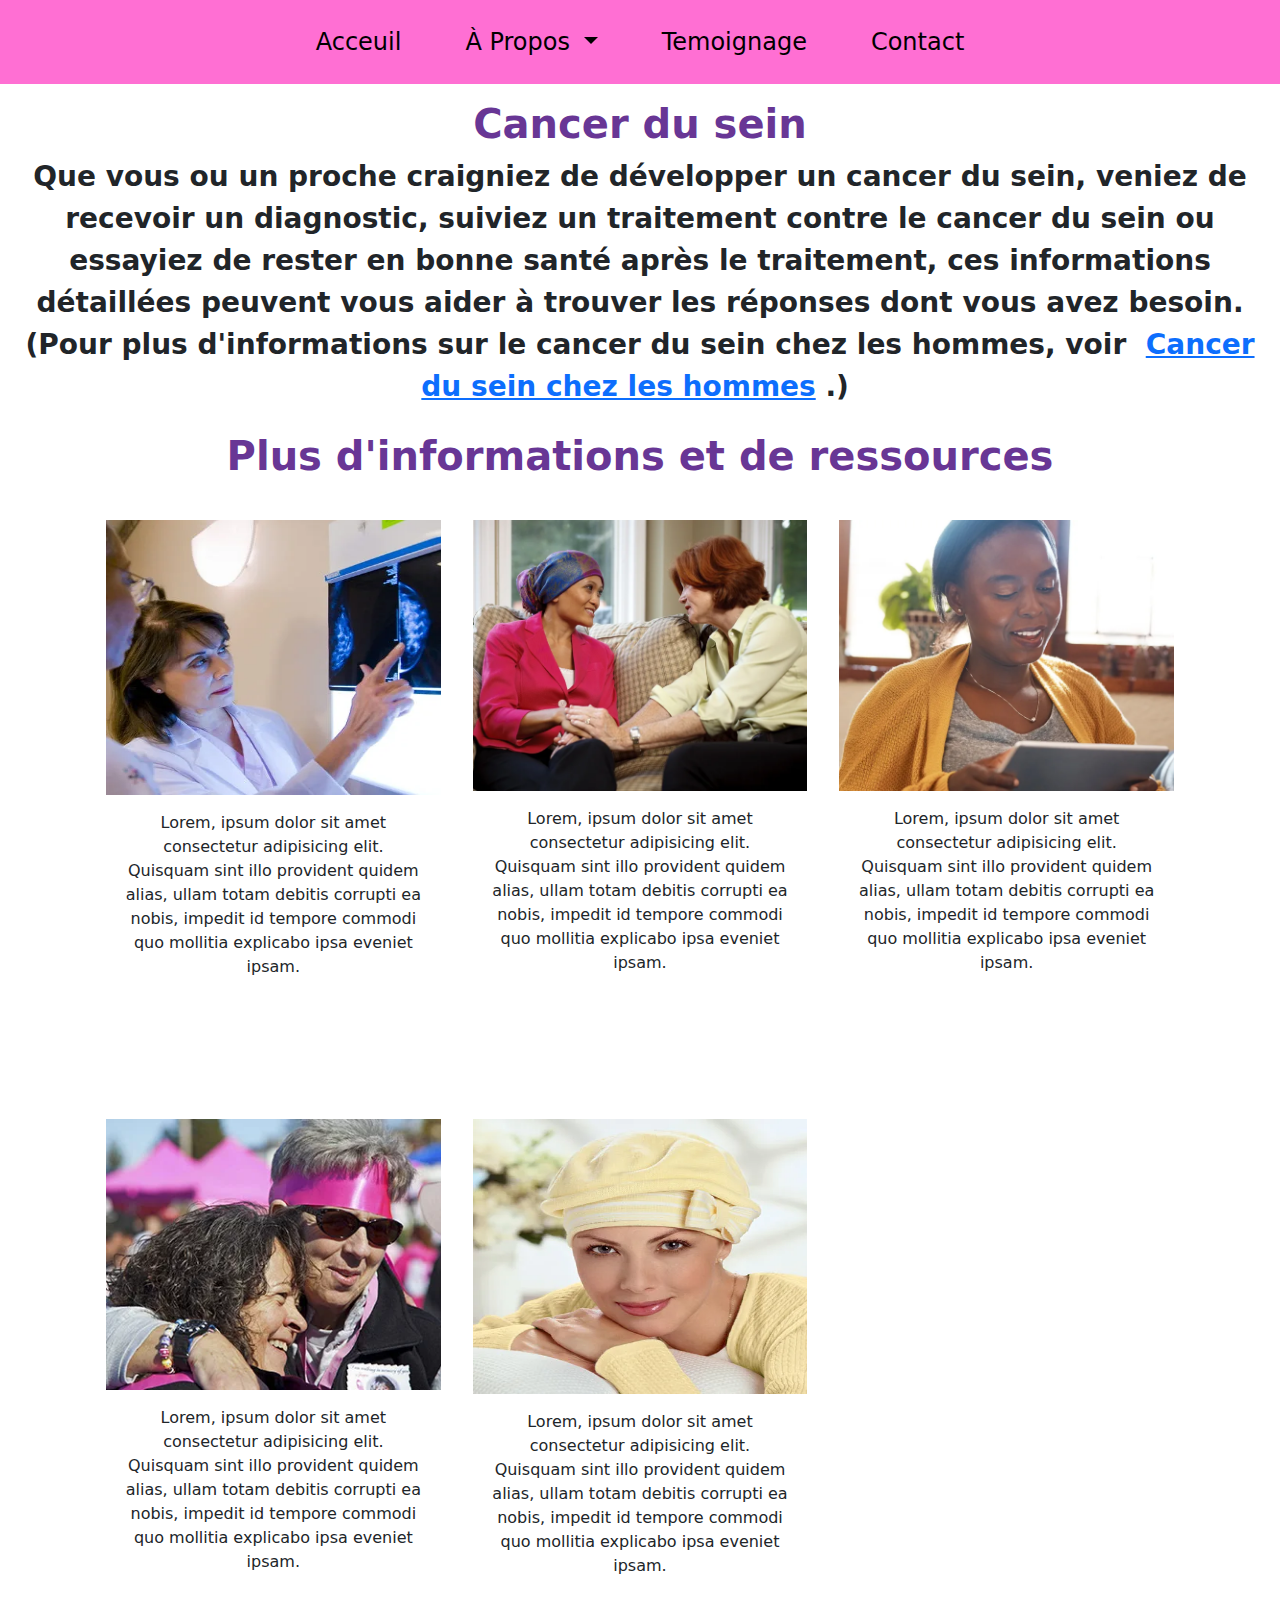
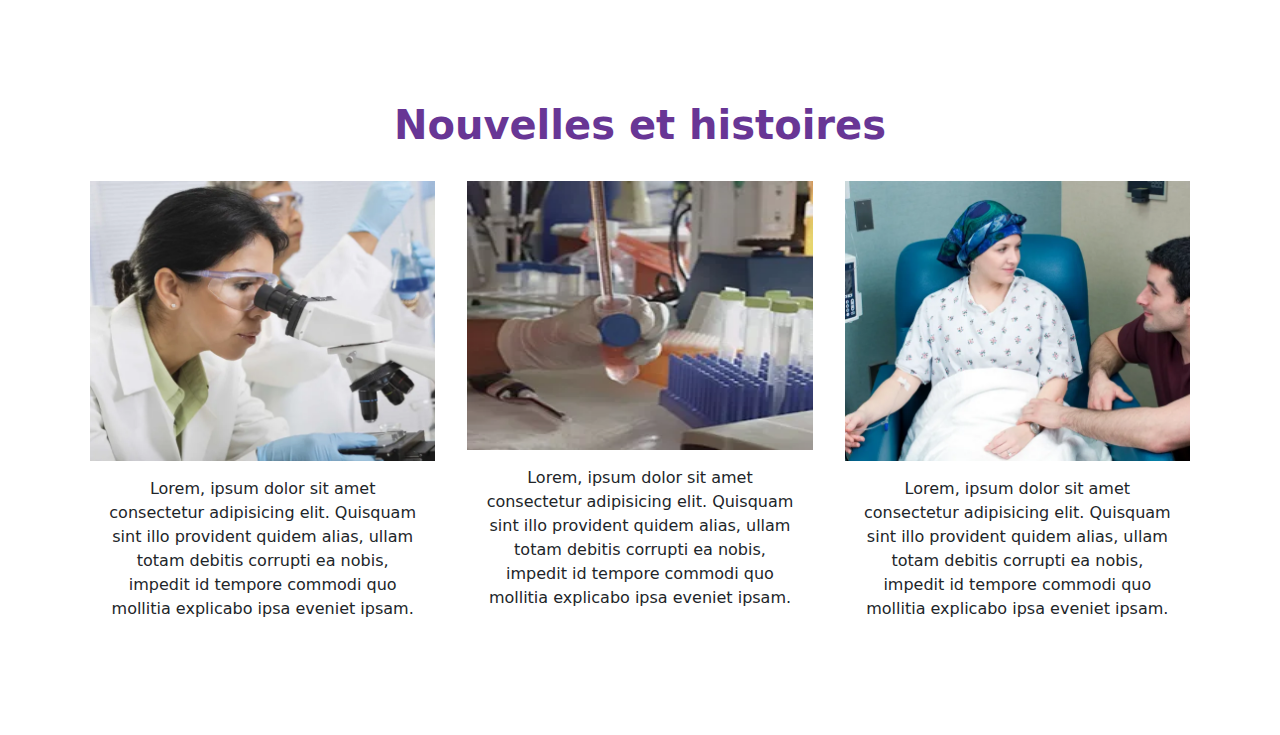
==== cancersein.html @ 20c389be "modifier" ====
<!DOCTYPE html>
<html lang="en">
<head>
    <meta charset="UTF-8">
    <meta http-equiv="X-UA-Compatible" content="IE=edge">
    <meta name="viewport" content="width=device-width, initial-scale=1.0">
    <link
    href="https://cdn.jsdelivr.net/npm/bootstrap@5.3.3/dist/css/bootstrap.min.css"
    rel="stylesheet"
    integrity="sha384-QWTKZyjpPEjISv5WaRU9OFeRpok6YctnYmDr5pNlyT2bRjXh0JMhjY6hW+ALEwIH"
    crossorigin="anonymous">    <link rel="stylesheet" href="style.css">
    <title>Cancer du sein</title>
</head>
<body>
    <nav class="navbar navbar-expand-lg p-3">
        <div class="container-fluid">
            <button class="navbar-toggler" type="button" data-bs-toggle="collapse" data-bs-target="#navbarSupportedContent" aria-controls="navbarSupportedContent" aria-expanded="false" aria-label="Toggle navigation">
                <span class="navbar-toggler-icon"></span>
            </button>
            <div class="collapse navbar-collapse justify-content-around" id="navbarSupportedContent">
                <ul class="navbar-nav gap-5">
                    <li class="nav-item">
                        <a class="nav-link active fs-4 " aria-current="page" href="index.html">Acceuil</a>
                    </li>
                    <li class="nav-item dropdown">
                        <a class="nav-link active dropdown-toggle fs-4 " href="#" role="button" data-bs-toggle="dropdown" aria-expanded="false">
                            À Propos
                        </a>
                        <ul class="dropdown-menu">
                            <li><a class="dropdown-item hover" href="cancersein.html">.Cancer du Sein</a></li>
                            <li><a class="dropdown-item hover" href="#">.Cancer du col de l'utérus</a></li>
                        </ul>
                    </li>
                    <li class="nav-item">
                      <a class="nav-link active fs-4 " aria-current="page" href="#">Temoignage</a>
                  </li>
                    <li class="nav-item">
                        <a class="nav-link active fs-4 " aria-current="page" href="#">Contact</a>
                    </li>
                </ul>
            </div>
        </div>
    </nav>
    <div class="text-center m-3">
        <h1 class="fw-bold text-green">Cancer du sein</h1>
        <p class="fs-3 fw-bold">Que vous ou un proche craigniez de développer un cancer du sein, veniez de recevoir un diagnostic, suiviez un traitement contre le cancer du sein ou essayiez de rester en bonne santé après le traitement, ces informations détaillées peuvent vous aider à trouver les réponses dont vous avez besoin.
            (Pour plus d'informations sur le cancer du sein chez les hommes, voir 
            <a href="#" target="_blank" rel="noopener noreferrer">Cancer du sein chez les hommes</a> .) 
        </p>
    </div>
    <!-- ****** Plus d'informations et de ressources ****** -->
    <div class="container mt-4">
        <h1 class="text-center fw-bold text-green">Plus d'informations et de ressources</h1>
        <div class="row row-cols-1 row-cols-lg-3 g-2 g-lg-3 p-3">
            <div class="col p-3">
                <img src="cancerimg/doctor.webp" class="w-100 h-50" alt="">
                <p class="text-center p-3">  Lorem, ipsum dolor sit amet consectetur adipisicing elit. Quisquam sint illo provident quidem alias, ullam totam debitis corrupti ea nobis, impedit id tempore commodi quo mollitia explicabo ipsa eveniet ipsam.</p>
            </div>
            <div class="col p-3">
                <img src="cancerimg/lady-comforts-woman-couch.webp" class="w-100" alt="">
                <p class="text-center p-3">  Lorem, ipsum dolor sit amet consectetur adipisicing elit. Quisquam sint illo provident quidem alias, ullam totam debitis corrupti ea nobis, impedit id tempore commodi quo mollitia explicabo ipsa eveniet ipsam.</p>
            </div>
            <div class="col p-3">
                <img src="cancerimg/woman-looking-at-tablet-restricted.webp" class="w-100" alt="">
                <p class="text-center p-3">  Lorem, ipsum dolor sit amet consectetur adipisicing elit. Quisquam sint illo provident quidem alias, ullam totam debitis corrupti ea nobis, impedit id tempore commodi quo mollitia explicabo ipsa eveniet ipsam.</p>
            </div>
            <div class="col p-3">
                <img src="cancerimg/woman-with-pink-bandanna-hugging-another-at-strides-event.webp" class="w-100" alt="">
                <p class="text-center p-3">  Lorem, ipsum dolor sit amet consectetur adipisicing elit. Quisquam sint illo provident quidem alias, ullam totam debitis corrupti ea nobis, impedit id tempore commodi quo mollitia explicabo ipsa eveniet ipsam.</p>
            </div>
            <div class="col p-3">
                <img src="cancerimg/woman-hair-loss-headwear-tlc-direct-catalog.webp" class="w-100 h-50" alt="">
                <p class="text-center p-3">  Lorem, ipsum dolor sit amet consectetur adipisicing elit. Quisquam sint illo provident quidem alias, ullam totam debitis corrupti ea nobis, impedit id tempore commodi quo mollitia explicabo ipsa eveniet ipsam.</p>
            </div>
        </div>
    </div>
    <!-- ******** Nouvelles et histoires ******** -->
    <div class="container">
        <h1 class="fw-bold text-green text-center pb-2">Nouvelles et histoires</h1>
        <div class="row row-cols-1 row-cols-lg-3 g-2 g-lg-3">
            <div class="col p-3">
                <img src="cancerimg/woman-microscope-lab.webp" class="w-100" alt="">
                <p class="text-center p-3">  Lorem, ipsum dolor sit amet consectetur adipisicing elit. Quisquam sint illo provident quidem alias, ullam totam debitis corrupti ea nobis, impedit id tempore commodi quo mollitia explicabo ipsa eveniet ipsam.</p>
            </div>
            <div class="col p-3">
                <img src="cancerimg/scientist-placing-liquid-in-empty-vials-in-laboratory.webp" class="w-100 h-50" alt="">
                <p class="text-center p-3">  Lorem, ipsum dolor sit amet consectetur adipisicing elit. Quisquam sint illo provident quidem alias, ullam totam debitis corrupti ea nobis, impedit id tempore commodi quo mollitia explicabo ipsa eveniet ipsam.</p>
            </div>
            <div class="col p-3">
                <img src="cancerimg/cancer-patient-treatment-chair-restricted.webp" class="w-100" alt="">
                <p class="text-center p-3">  Lorem, ipsum dolor sit amet consectetur adipisicing elit. Quisquam sint illo provident quidem alias, ullam totam debitis corrupti ea nobis, impedit id tempore commodi quo mollitia explicabo ipsa eveniet ipsam.</p>
            </div>
        </div>
    </div>

    <script
    src="https://cdn.jsdelivr.net/npm/bootstrap@5.3.3/dist/js/bootstrap.bundle.min.js"
    integrity="sha384-YvpcrYf0tY3lHB60NNkmXc5s9fDVZLESaAA55NDzOxhy9GkcIdslK1eN7N6jIeHz"
    crossorigin="anonymous"></script>
</body>
</html>
---- style.css ----
/* .container {
    max-width: 800px;
    margin: 0 auto;
    background-color: #683695;
    border-radius: 10px;
    
  } */
  
  h1 {
    color: #333;
  }
  
  .form-control {
    background-color: #fff;
    border: 1px solid #ced4da;
  }
  
  .form-label {
    color: #333;
  }
  .text-green{
    color: #683695;
}

nav {
  background-color: #ff6fd3;
}
.hover:hover{
 background-color: transparent !important;
 color: black;
 font-weight: bold;
}
main {
  margin-top: 70px;
}
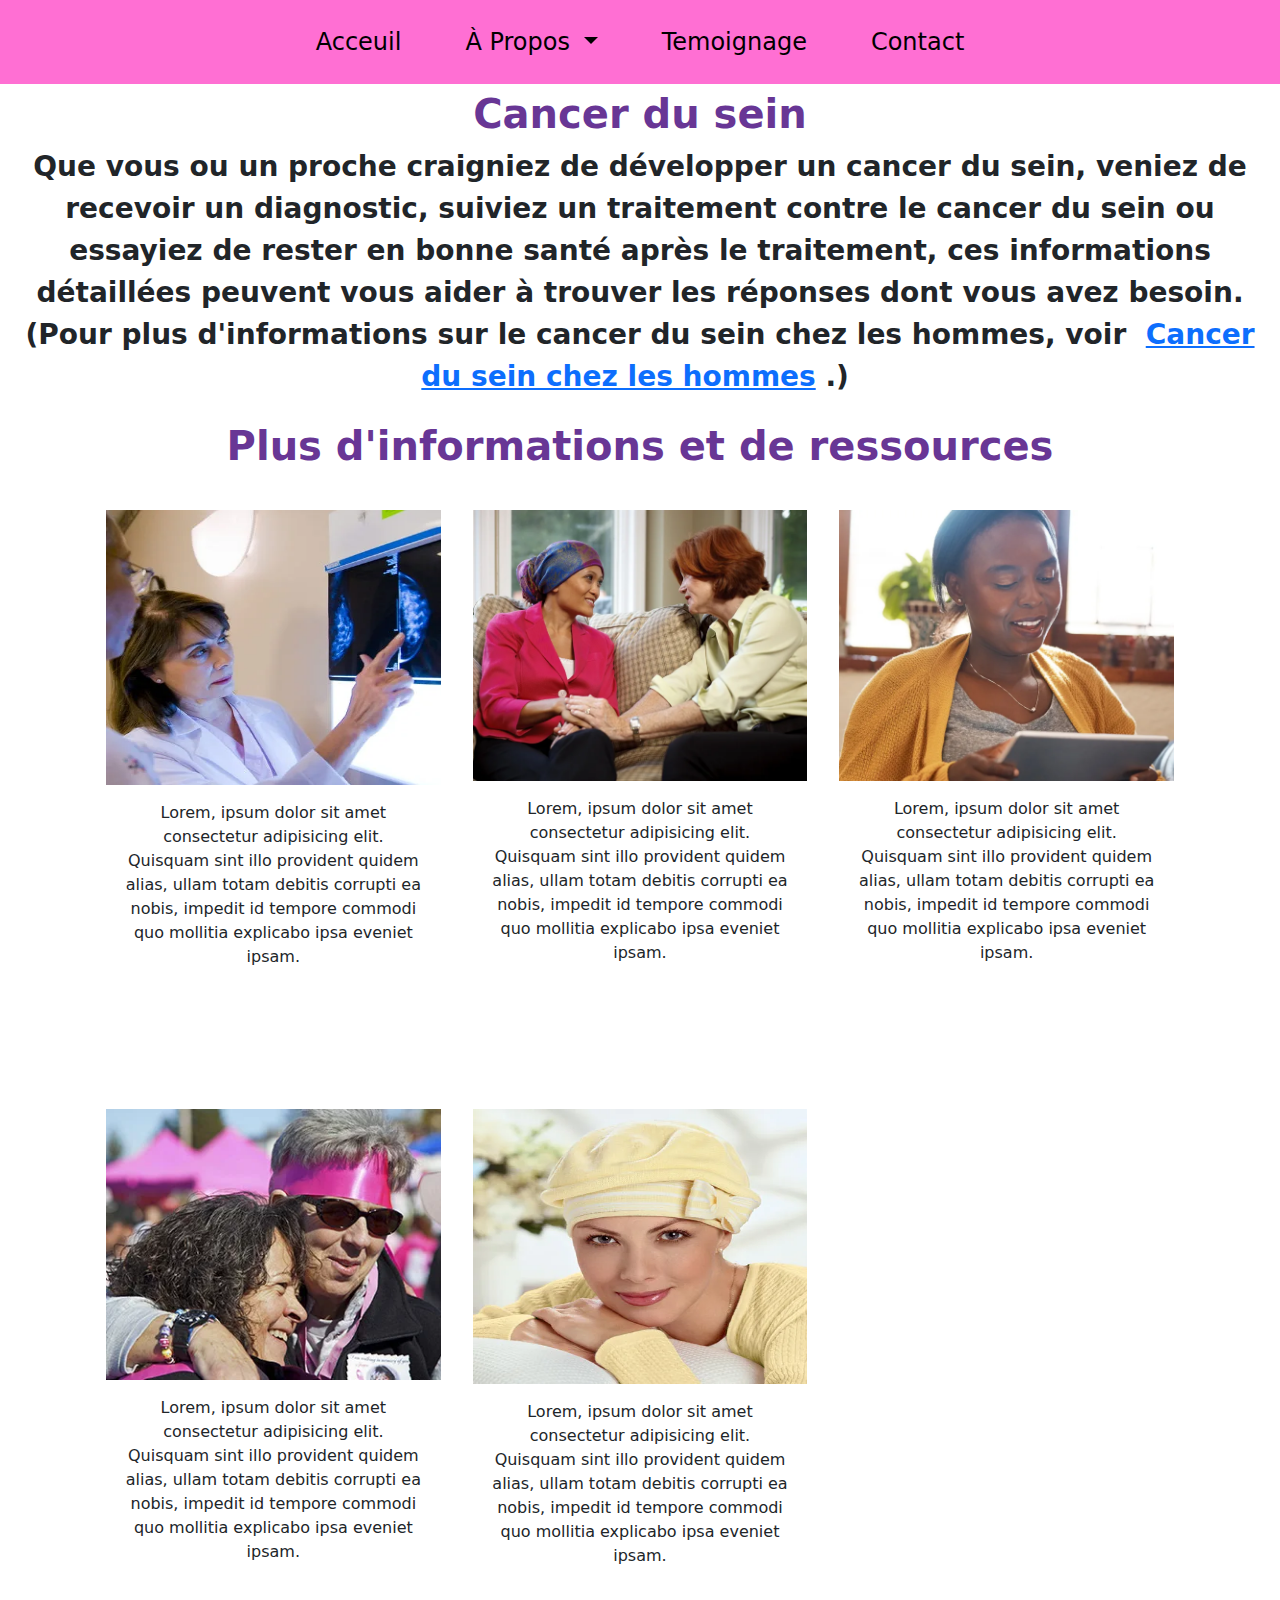
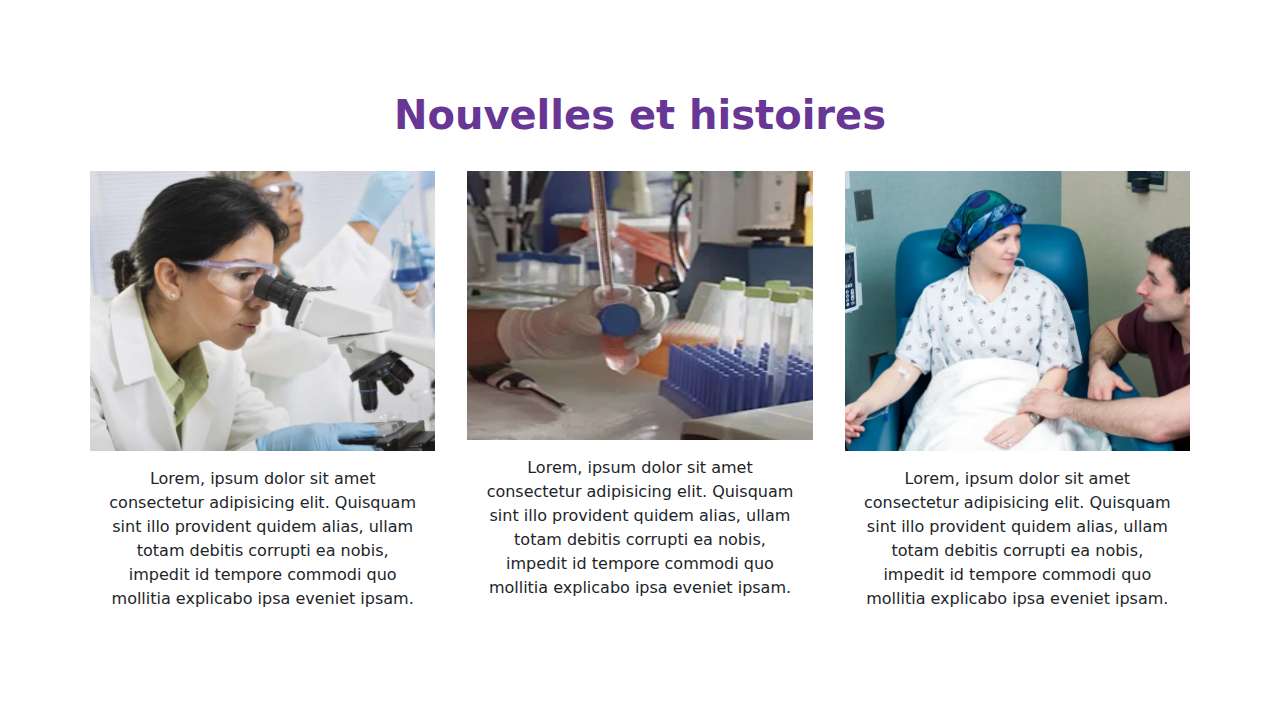
==== commit cae0e50a: "modifier" ====
--- a/cancersein.html
+++ b/cancersein.html
@@ -12,7 +12,7 @@
     <title>Cancer du sein</title>
 </head>
 <body>
-    <nav class="navbar navbar-expand-lg p-3">
+    <nav class="navbar navbar-expand-lg p-3 fixed-top">
         <div class="container-fluid">
             <button class="navbar-toggler" type="button" data-bs-toggle="collapse" data-bs-target="#navbarSupportedContent" aria-controls="navbarSupportedContent" aria-expanded="false" aria-label="Toggle navigation">
                 <span class="navbar-toggler-icon"></span>
@@ -28,20 +28,20 @@
                         </a>
                         <ul class="dropdown-menu">
                             <li><a class="dropdown-item hover" href="cancersein.html">.Cancer du Sein</a></li>
-                            <li><a class="dropdown-item hover" href="#">.Cancer du col de l'utérus</a></li>
+                            <li><a class="dropdown-item hover" href="canceruterus.html">.Cancer du col de l'utérus</a></li>
                         </ul>
                     </li>
                     <li class="nav-item">
                       <a class="nav-link active fs-4 " aria-current="page" href="#">Temoignage</a>
                   </li>
                     <li class="nav-item">
-                        <a class="nav-link active fs-4 " aria-current="page" href="#">Contact</a>
+                        <a class="nav-link active fs-4 " aria-current="page" href="contact.html">Contact</a>
                     </li>
                 </ul>
             </div>
         </div>
     </nav>
-    <div class="text-center m-3">
+    <div class="text-center m-3 divTexte">
         <h1 class="fw-bold text-green">Cancer du sein</h1>
         <p class="fs-3 fw-bold">Que vous ou un proche craigniez de développer un cancer du sein, veniez de recevoir un diagnostic, suiviez un traitement contre le cancer du sein ou essayiez de rester en bonne santé après le traitement, ces informations détaillées peuvent vous aider à trouver les réponses dont vous avez besoin.
             (Pour plus d'informations sur le cancer du sein chez les hommes, voir 
--- a/style.css
+++ b/style.css
@@ -1,11 +1,11 @@
 
- /* .container {
+ .containerConatact {
     max-width: 800px;
     margin: 0 auto;
     background-color: #683695;
     border-radius: 10px;
     
-  } */
+  } 
   
   h1 {
     color: #333;
@@ -21,7 +21,7 @@
   }
   .text-green{
     color: #683695;
-}
+  }
 
 nav {
   background-color: #ff6fd3;
@@ -34,3 +34,14 @@
 main {
   margin-top: 70px;
 }
+.divTexte{
+  margin-top: 90px !important;
+}
+.btn {
+  background-color: #ff6fd3;
+  color: white;
+}
+.btn:hover{
+  border: 2px solid #ff6fd3;
+  color: white;
+}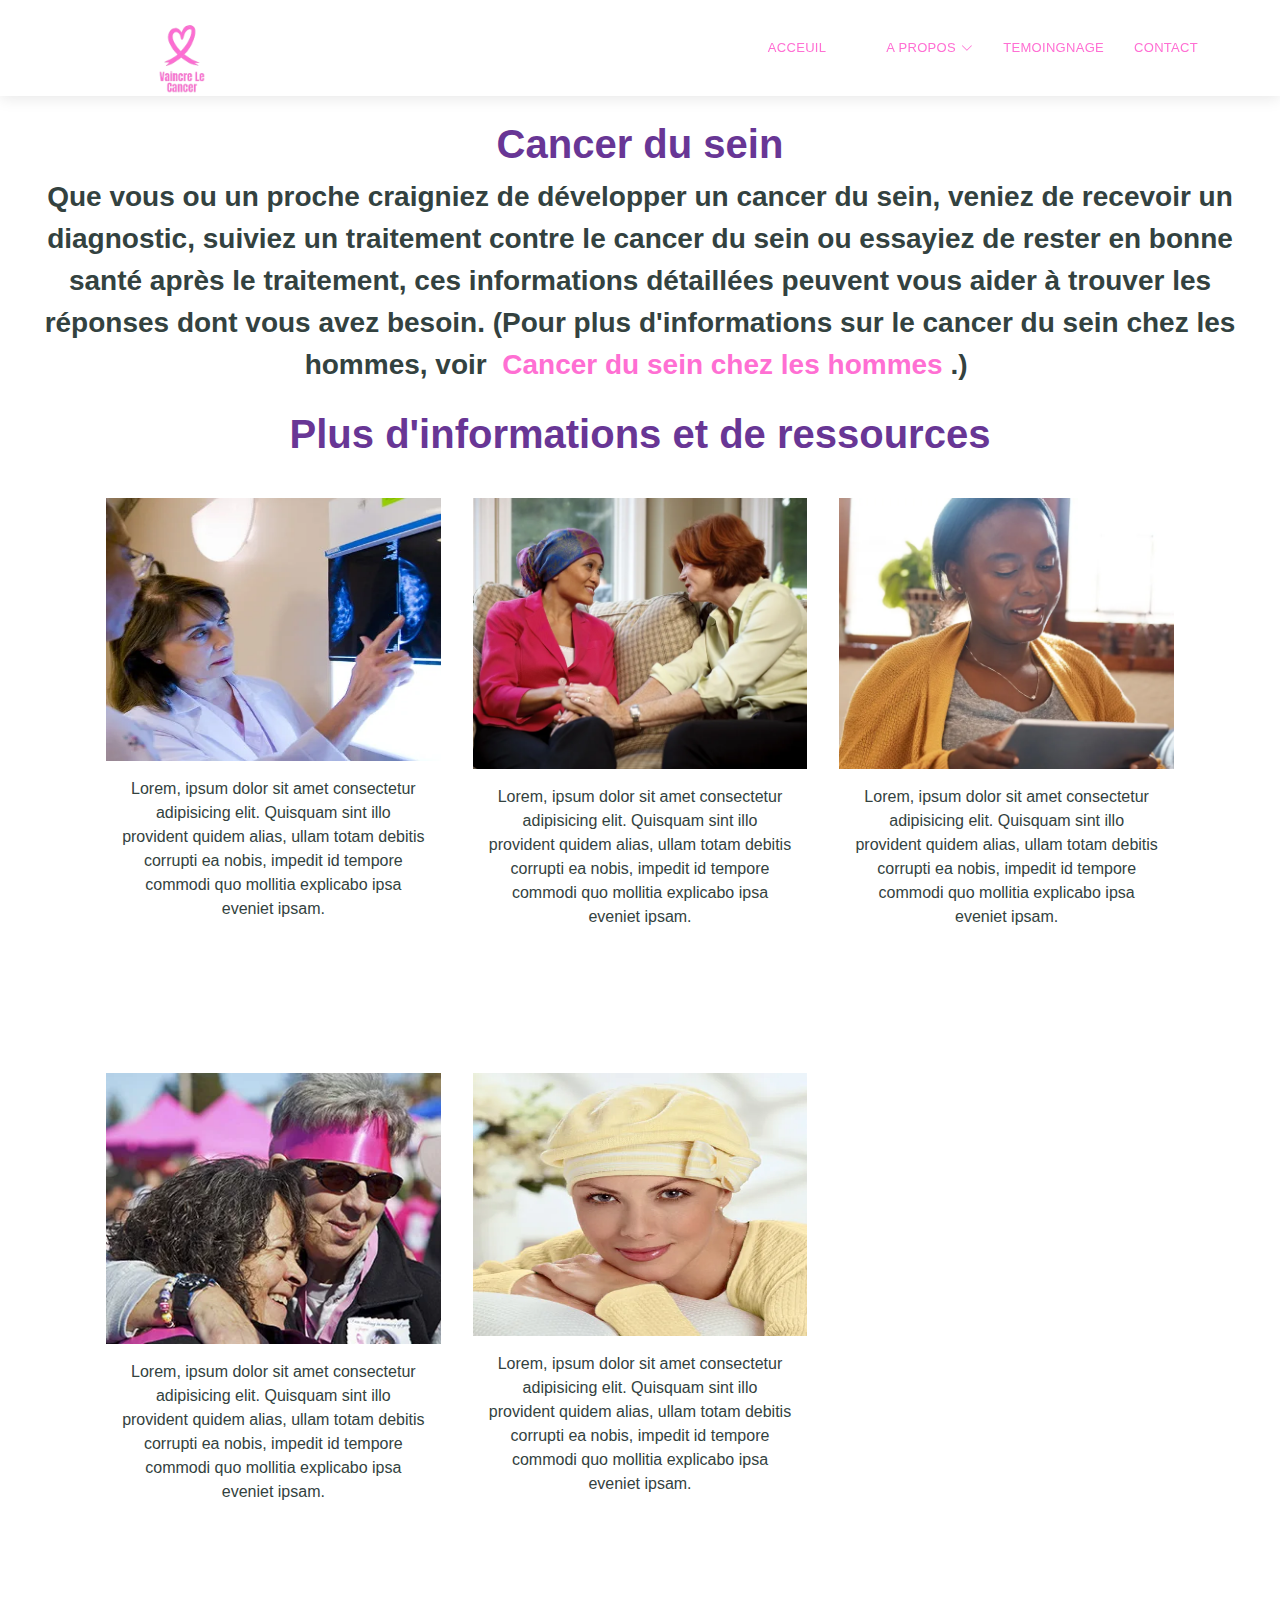
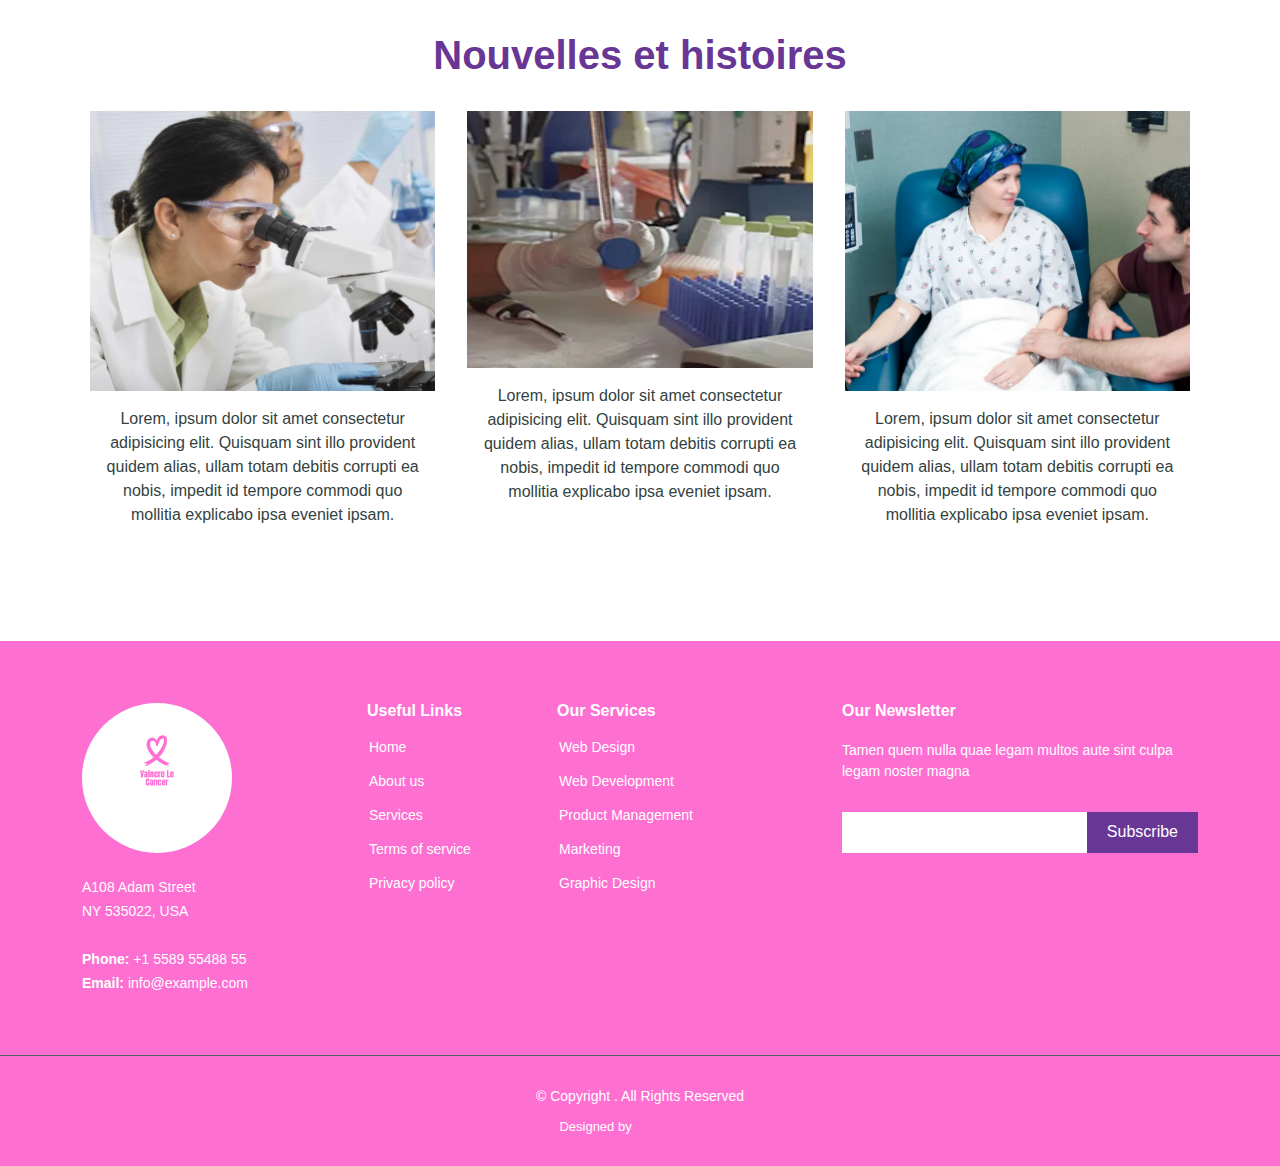
==== commit bacc5c8a: "modifier" ====
--- a/cancersein.html
+++ b/cancersein.html
@@ -4,43 +4,39 @@
     <meta charset="UTF-8">
     <meta http-equiv="X-UA-Compatible" content="IE=edge">
     <meta name="viewport" content="width=device-width, initial-scale=1.0">
-    <link
-    href="https://cdn.jsdelivr.net/npm/bootstrap@5.3.3/dist/css/bootstrap.min.css"
-    rel="stylesheet"
-    integrity="sha384-QWTKZyjpPEjISv5WaRU9OFeRpok6YctnYmDr5pNlyT2bRjXh0JMhjY6hW+ALEwIH"
-    crossorigin="anonymous">    <link rel="stylesheet" href="style.css">
+    <link rel="stylesheet" href="https://cdn.jsdelivr.net/npm/bootstrap-icons@1.11.3/font/bootstrap-icons.min.css">
+    <link href="https://cdn.jsdelivr.net/npm/bootstrap@5.3.3/dist/css/bootstrap.min.css" rel="stylesheet" integrity="sha384-QWTKZyjpPEjISv5WaRU9OFeRpok6YctnYmDr5pNlyT2bRjXh0JMhjY6hW+ALEwIH" crossorigin="anonymous">
+    <!-- Template Main CSS File -->
+    <link href="assets/css/style.css" rel="stylesheet">
+    <link rel="stylesheet" href="style.css">
     <title>Cancer du sein</title>
 </head>
 <body>
-    <nav class="navbar navbar-expand-lg p-3 fixed-top">
-        <div class="container-fluid">
-            <button class="navbar-toggler" type="button" data-bs-toggle="collapse" data-bs-target="#navbarSupportedContent" aria-controls="navbarSupportedContent" aria-expanded="false" aria-label="Toggle navigation">
-                <span class="navbar-toggler-icon"></span>
-            </button>
-            <div class="collapse navbar-collapse justify-content-around" id="navbarSupportedContent">
-                <ul class="navbar-nav gap-5">
-                    <li class="nav-item">
-                        <a class="nav-link active fs-4 " aria-current="page" href="index.html">Acceuil</a>
-                    </li>
-                    <li class="nav-item dropdown">
-                        <a class="nav-link active dropdown-toggle fs-4 " href="#" role="button" data-bs-toggle="dropdown" aria-expanded="false">
-                            À Propos
-                        </a>
-                        <ul class="dropdown-menu">
-                            <li><a class="dropdown-item hover" href="cancersein.html">.Cancer du Sein</a></li>
-                            <li><a class="dropdown-item hover" href="canceruterus.html">.Cancer du col de l'utérus</a></li>
-                        </ul>
-                    </li>
-                    <li class="nav-item">
-                      <a class="nav-link active fs-4 " aria-current="page" href="#">Temoignage</a>
-                  </li>
-                    <li class="nav-item">
-                        <a class="nav-link active fs-4 " aria-current="page" href="contact.html">Contact</a>
-                    </li>
+    <header id="header" class="d-flex align-items-center  p-5">
+        <div class="container d-flex align-items-center justify-content-between">
+    
+          <div class="logo">
+            <h1 class="text-light"><a href="index.html"><span><img class="Img" src="img/Vaincre_Le_Cancer-removebg-preview.png" alt=""></span></a></h1>
+          </div>
+    
+          <nav id="navbar" class="navbar">
+            <ul>
+              <li><a class="nav-link scrollto active" href="index.html">Acceuil</a></li>
+              <li><a class="nav-link scrollto" href="#about"></a></li>
+              <li class="dropdown"><a href="#"><span>A Propos</span> <i class="bi bi-chevron-down"></i></a>
+                <ul>
+                  <li><a href="cancersein.html">.Cancer du Sein</a></li>
+                  <li><a href="canceruterus.html">.Cancer du cole de l'utérus</a></li>
                 </ul>
-            </div>
-        </div>
-    </nav>
+              </li>
+              <li><a class="nav-link scrollto" href="#services">Temoingnage </a></li>
+              <li><a class="nav-link scrollto" href="contact.html">Contact </a></li>
+            </ul>
+            <i class="bi bi-list mobile-nav-toggle"></i>
+          </nav><!-- .navbar -->
+    
+        </div>  
+    </header>
     <div class="text-center m-3 divTexte">
         <h1 class="fw-bold text-green">Cancer du sein</h1>
         <p class="fs-3 fw-bold">Que vous ou un proche craigniez de développer un cancer du sein, veniez de recevoir un diagnostic, suiviez un traitement contre le cancer du sein ou essayiez de rester en bonne santé après le traitement, ces informations détaillées peuvent vous aider à trouver les réponses dont vous avez besoin.
@@ -92,10 +88,78 @@
             </div>
         </div>
     </div>
-
+    <footer id="footer"  style="background-color: #FE6FD2;">
+        <div class="footer-top" style="background-color: #FE6FD2;">
+          <div class="container">
+            <div class="row">
+    
+              <div class="col-lg-3 col-md-6 footer-info">
+                <h3><a href="index.html"><img style="width: 150px;border-radius: 100%;" src="img/Vaincre Le Cancer.png" alt=""></a></h3>
+                <p>
+                  A108 Adam Street <br>
+                  NY 535022, USA<br><br>
+                  <strong>Phone:</strong> +1 5589 55488 55<br>
+                  <strong>Email:</strong> info@example.com<br>
+                </p>
+                <!-- <div class="social-links mt-3">
+                  <a href="#" class="twitter"><i class="bx bxl-twitter"></i></a>
+                  <a href="#" class="facebook"><i class="bx bxl-facebook"></i></a>
+                  <a href="#" class="instagram"><i class="bx bxl-instagram"></i></a>
+                  <a href="#" class="google-plus"><i class="bx bxl-skype"></i></a>
+                  <a href="#" class="linkedin"><i class="bx bxl-linkedin"></i></a>
+                </div> -->
+              </div>
+    
+              <div class="col-lg-2 col-md-6 footer-links">
+                <h4>Useful Links</h4>
+                <ul>
+                  <li><i class="bx bx-chevron-right"></i> <a href="#">Home</a></li>
+                  <li><i class="bx bx-chevron-right"></i> <a href="#">About us</a></li>
+                  <li><i class="bx bx-chevron-right"></i> <a href="#">Services</a></li>
+                  <li><i class="bx bx-chevron-right"></i> <a href="#">Terms of service</a></li>
+                  <li><i class="bx bx-chevron-right"></i> <a href="#">Privacy policy</a></li>
+                </ul>
+              </div>
+    
+              <div class="col-lg-3 col-md-6 footer-links">
+                <h4>Our Services</h4>
+                <ul>
+                  <li><i class="bx bx-chevron-right"></i> <a href="#">Web Design</a></li>
+                  <li><i class="bx bx-chevron-right"></i> <a href="#">Web Development</a></li>
+                  <li><i class="bx bx-chevron-right"></i> <a href="#">Product Management</a></li>
+                  <li><i class="bx bx-chevron-right"></i> <a href="#">Marketing</a></li>
+                  <li><i class="bx bx-chevron-right"></i> <a href="#">Graphic Design</a></li>
+                </ul>
+              </div>
+    
+              <div class="col-lg-4 col-md-6 footer-newsletter">
+                <h4>Our Newsletter</h4>
+                <p>Tamen quem nulla quae legam multos aute sint culpa legam noster magna</p>
+                <form action="" method="post">
+                  <input type="email" name="email"><input style="background-color: #683695;" type="submit" value="Subscribe">
+                </form>
+    
+              </div>
+    
+            </div>
+          </div>
+        </div>
+    
+        <div class="container">
+          <div class="copyright">
+            &copy; Copyright <strong><span></span></strong>. All Rights Reserved
+          </div>
+          <div class="credits">
+            Designed by <a href="https://github.com/abdoulkarim22?tab=repositories"><img src="img/" alt="">abdoulkarim22</a>
+          </div>
+        </div>
+      </footer><!-- End Footer -->
+    
+      <a href="#" class="back-to-top d-flex align-items-center justify-content-center"><i class="bi bi-arrow-up-short"></i></a>
     <script
     src="https://cdn.jsdelivr.net/npm/bootstrap@5.3.3/dist/js/bootstrap.bundle.min.js"
     integrity="sha384-YvpcrYf0tY3lHB60NNkmXc5s9fDVZLESaAA55NDzOxhy9GkcIdslK1eN7N6jIeHz"
     crossorigin="anonymous"></script>
+    <script src="assets/js/main.js"></script>
 </body>
 </html>--- a/assets/css/style.css
+++ b/assets/css/style.css
@@ -0,0 +1,485 @@
+
+body {
+  font-family: "Open Sans", sans-serif;
+  color: #334240;
+}
+
+a {
+  text-decoration: none;
+  color: #ff6fd3;
+}
+
+a:hover {
+  color: #ff6fd3;
+  text-decoration: none;
+}
+
+h1,
+h2,
+h3,
+h4,
+h5,
+h6 {
+  font-family: "Roboto", sans-serif;
+}
+
+/*--------------------------------------------------------------
+# Back to top button
+--------------------------------------------------------------*/
+.back-to-top {
+  position: fixed;
+  visibility: hidden;
+  opacity: 0;
+  right: 15px;
+  bottom: 15px;
+  z-index: 99999;
+  background: #ff6fd3;
+  width: 40px;
+  height: 40px;
+  border-radius: 4px;
+  transition: all 0.4s;
+}
+
+.back-to-top i {
+  font-size: 24px;
+  color: #fff;
+  line-height: 0;
+}
+
+.back-to-top:hover {
+  background: #ff6fd3;
+  color: #fff;
+}
+
+.back-to-top.active {
+  visibility: visible;
+  opacity: 1;
+}
+
+/*--------------------------------------------------------------
+# Header
+--------------------------------------------------------------*/
+#header {
+  height: 70px;
+  z-index: 997;
+  transition: all 0.5s;
+  background: #fff;
+  box-shadow: 0px 2px 15px rgba(0, 0, 0, 0.1);
+}
+
+#header .logo h1 {
+  font-size: 28px;
+  margin: 0;
+  padding: 10px 0;
+  line-height: 1;
+  font-weight: 400;
+}
+
+#header .logo h1 a,
+#header .logo h1 a:hover {
+  color: #ff6fd3;
+  text-decoration: none;
+  font-family: "Poppins", sans-serif;
+  font-weight: 600;
+}
+
+#header .logo img {
+  padding: 0;
+  margin: 0;
+  max-height: 200px;
+  margin-top: 68px;
+}
+
+.scrolled-offset {
+  margin-top: 70px;
+}
+
+/*--------------------------------------------------------------
+# Navigation Menu
+--------------------------------------------------------------*/
+/**
+* Desktop Navigation 
+*/
+.navbar {
+  padding: 0;
+}
+
+.navbar ul {
+  margin: 0;
+  padding: 0;
+  display: flex;
+  list-style: none;
+  align-items: center;
+}
+
+.navbar li {
+  position: relative;
+}
+
+.navbar a,
+.navbar a:focus {
+  display: flex;
+  align-items: center;
+  justify-content: space-between;
+  padding: 10px 0 10px 30px;
+  font-family: "Roboto", sans-serif;
+  font-size: 13px;
+  font-weight: 500;
+  color: #ff6fd3;
+  white-space: nowrap;
+  transition: 0.3s;
+  letter-spacing: 0.3px;
+  text-transform: uppercase;
+}
+
+.navbar a i,
+.navbar a:focus i {
+  font-size: 12px;
+  line-height: 0;
+  margin-left: 5px;
+}
+
+.navbar a:hover,
+.navbar .active,
+.navbar .active:focus,
+.navbar li:hover>a {
+  color: #ff6fd3;
+}
+
+.navbar .getstarted,
+.navbar .getstarted:focus {
+  background: #1bbca3;
+  padding: 8px 20px;
+  margin-left: 30px;
+  border-radius: 4px;
+  color: #fff;
+}
+
+.navbar .getstarted:hover,
+.navbar .getstarted:focus:hover {
+  color: #fff;
+  background: #1ed2b6;
+}
+
+.navbar .dropdown ul {
+  display: block;
+  position: absolute;
+  left: 14px;
+  top: calc(100% + 30px);
+  margin: 0;
+  padding: 10px 0;
+  z-index: 99;
+  opacity: 0;
+  visibility: hidden;
+  background: #fff;
+  box-shadow: 0px 0px 30px rgba(127, 137, 161, 0.25);
+  transition: 0.3s;
+}
+
+.navbar .dropdown ul li {
+  min-width: 200px;
+}
+
+.navbar .dropdown ul a {
+  padding: 10px 20px;
+  font-size: 13px;
+  font-weight: 500;
+  text-transform: none;
+}
+
+.navbar .dropdown ul a i {
+  font-size: 12px;
+}
+
+.navbar .dropdown ul a:hover,
+.navbar .dropdown ul .active:hover,
+.navbar .dropdown ul li:hover>a {
+  color: #ff6fd3;
+}
+
+.navbar .dropdown:hover>ul {
+  opacity: 1;
+  top: 100%;
+  visibility: visible;
+}
+
+.navbar .dropdown .dropdown ul {
+  top: 0;
+  left: calc(100% - 30px);
+  visibility: hidden;
+}
+
+.navbar .dropdown .dropdown:hover>ul {
+  opacity: 1;
+  top: 0;
+  left: 100%;
+  visibility: visible;
+}
+
+@media (max-width: 1366px) {
+  .navbar .dropdown .dropdown ul {
+    left: -90%;
+  }
+
+  .navbar .dropdown .dropdown:hover>ul {
+    left: -100%;
+  }
+}
+
+/**
+* Mobile Navigation 
+*/
+.mobile-nav-toggle {
+  color: #58716d;
+  font-size: 28px;
+  cursor: pointer;
+  display: none;
+  line-height: 0;
+  transition: 0.5s;
+}
+
+.mobile-nav-toggle.bi-x {
+  color: #fff;
+}
+
+@media (max-width: 991px) {
+  .mobile-nav-toggle {
+    display: block;
+  }
+
+  .navbar ul {
+    display: none;
+  }
+}
+
+.navbar-mobile {
+  position: fixed;
+  overflow: hidden;
+  top: 0;
+  right: 0;
+  left: 0;
+  bottom: 0;
+  background: rgba(21, 27, 26, 0.8);
+  transition: 0.3s;
+  z-index: 999;
+}
+
+.navbar-mobile .mobile-nav-toggle {
+  position: absolute;
+  top: 15px;
+  right: 15px;
+}
+
+.navbar-mobile ul {
+  display: block;
+  position: absolute;
+  top: 55px;
+  right: 15px;
+  bottom: 15px;
+  left: 15px;
+  padding: 10px 0;
+  background-color: #fff;
+  overflow-y: auto;
+  transition: 0.3s;
+}
+
+.navbar-mobile a,
+.navbar-mobile a:focus {
+  padding: 10px 20px;
+  font-size: 15px;
+  color: #58716d;
+}
+
+.navbar-mobile a:hover,
+.navbar-mobile .active,
+.navbar-mobile li:hover>a {
+  color: #1bbca3;
+}
+
+.navbar-mobile .getstarted,
+.navbar-mobile .getstarted:focus {
+  margin: 15px;
+}
+
+.navbar-mobile .dropdown ul {
+  position: static;
+  display: none;
+  margin: 10px 20px;
+  padding: 10px 0;
+  z-index: 99;
+  opacity: 1;
+  visibility: visible;
+  background: #fff;
+  box-shadow: 0px 0px 30px rgba(127, 137, 161, 0.25);
+}
+
+.navbar-mobile .dropdown ul li {
+  min-width: 200px;
+}
+
+.navbar-mobile .dropdown ul a {
+  padding: 10px 20px;
+}
+
+.navbar-mobile .dropdown ul a i {
+  font-size: 12px;
+}
+
+.navbar-mobile .dropdown ul a:hover,
+.navbar-mobile .dropdown ul .active:hover,
+.navbar-mobile .dropdown ul li:hover>a {
+  color: #1bbca3;
+}
+
+.navbar-mobile .dropdown>.dropdown-active {
+  display: block;
+}
+
+
+/*--------------------------------------------------------------
+# Footer
+--------------------------------------------------------------*/
+#footer {
+  background: #344341;
+  padding: 0 0 30px 0;
+  color: #fff;
+  font-size: 14px;
+}
+
+#footer .footer-top {
+  background: #3d4f4c;
+  border-bottom: 1px solid #4d635f;
+  padding: 60px 0 30px 0;
+}
+
+#footer .footer-top .footer-info {
+  margin-bottom: 30px;
+}
+
+#footer .footer-top .footer-info h3 {
+  font-size: 24px;
+  margin: 0 0 20px 0;
+  padding: 2px 0 2px 0;
+  line-height: 1;
+  font-weight: 700;
+}
+
+#footer .footer-top .footer-info p {
+  font-size: 14px;
+  line-height: 24px;
+  margin-bottom: 0;
+  font-family: "Roboto", sans-serif;
+  color: #fff;
+}
+
+#footer .footer-top .social-links a {
+  font-size: 18px;
+  display: inline-block;
+  background: #58716d;
+  color: #fff;
+  line-height: 1;
+  padding: 8px 0;
+  margin-right: 4px;
+  border-radius: 50%;
+  text-align: center;
+  width: 36px;
+  height: 36px;
+  transition: 0.3s;
+}
+
+#footer .footer-top .social-links a:hover {
+  background: #1bbca3;
+  color: #fff;
+  text-decoration: none;
+}
+
+#footer .footer-top h4 {
+  font-size: 16px;
+  font-weight: 600;
+  color: #fff;
+  position: relative;
+  padding-bottom: 12px;
+}
+
+#footer .footer-top .footer-links {
+  margin-bottom: 30px;
+}
+
+#footer .footer-top .footer-links ul {
+  list-style: none;
+  padding: 0;
+  margin: 0;
+}
+
+#footer .footer-top .footer-links ul i {
+  padding-right: 2px;
+  color: #56e7d0;
+  font-size: 18px;
+  line-height: 1;
+}
+
+#footer .footer-top .footer-links ul li {
+  padding: 10px 0;
+  display: flex;
+  align-items: center;
+}
+
+#footer .footer-top .footer-links ul li:first-child {
+  padding-top: 0;
+}
+
+#footer .footer-top .footer-links ul a {
+  color: #fff;
+  transition: 0.3s;
+  display: inline-block;
+  line-height: 1;
+}
+
+#footer .footer-top .footer-links ul a:hover {
+  color: #40e4ca;
+}
+
+#footer .footer-top .footer-newsletter form {
+  margin-top: 30px;
+  background: #fff;
+  padding: 6px 10px;
+  position: relative;
+  border-radius: 4;
+}
+
+#footer .footer-top .footer-newsletter form input[type=email] {
+  border: 0;
+  padding: 4px;
+  width: calc(100% - 110px);
+}
+
+#footer .footer-top .footer-newsletter form input[type=submit] {
+  position: absolute;
+  top: 0;
+  right: 0;
+  bottom: 0;
+  border: 0;
+  background: none;
+  font-size: 16px;
+  padding: 0 20px;
+  background: #1bbca3;
+  color: #fff;
+  transition: 0.3s;
+  border-radius: 4;
+}
+
+#footer .footer-top .footer-newsletter form input[type=submit]:hover {
+  background: #158f7c;
+}
+
+#footer .copyright {
+  text-align: center;
+  padding-top: 30px;
+}
+
+#footer .credits {
+  padding-top: 10px;
+  text-align: center;
+  font-size: 13px;
+  color: #fff;
+}--- a/style.css
+++ b/style.css
@@ -23,8 +23,8 @@
     color: #683695;
   }
 
-nav {
-  background-color: #ff6fd3;
+.nav {
+  background-color: #ff6fd3 !important;
 }
 .hover:hover{
  background-color: transparent !important;
@@ -35,7 +35,10 @@
   margin-top: 70px;
 }
 .divTexte{
-  margin-top: 90px !important;
+  margin-top: 120px !important;
+}
+.divTexte2{
+  margin-top: 96px !important;
 }
 .btn {
   background-color: #ff6fd3;
@@ -44,4 +47,24 @@
 .btn:hover{
   border: 2px solid #ff6fd3;
   color: white;
-}+}
+body{
+  margin: 0;
+  padding: 0;
+  box-sizing: border-box;
+  height: 100vh;
+  
+}
+@media screen and (max-width:1024px){
+  iframe{
+      width: 440px !important;
+  }
+}
+.btnMap{
+  width: 200px;
+  background-color: #ff6fd3;
+  border: none;
+  border-radius: 12px;
+  color: white;
+  
+}
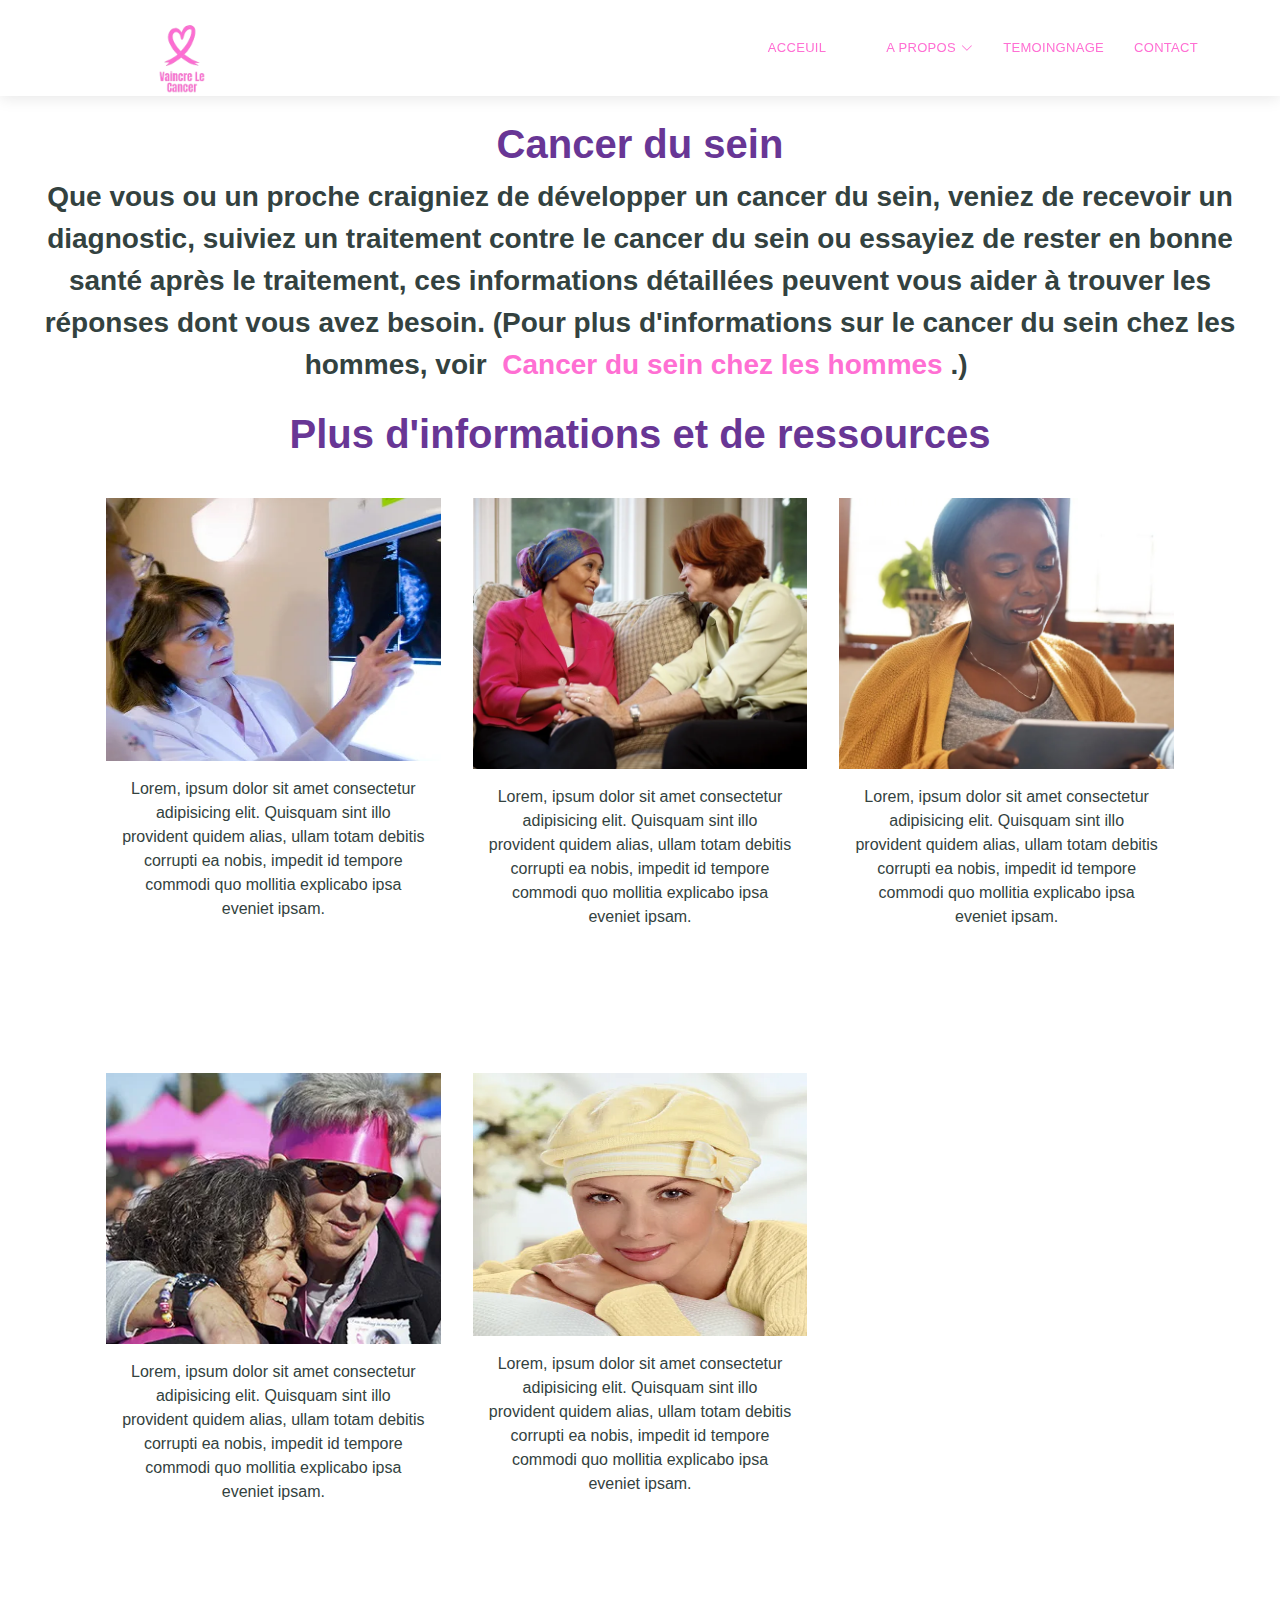
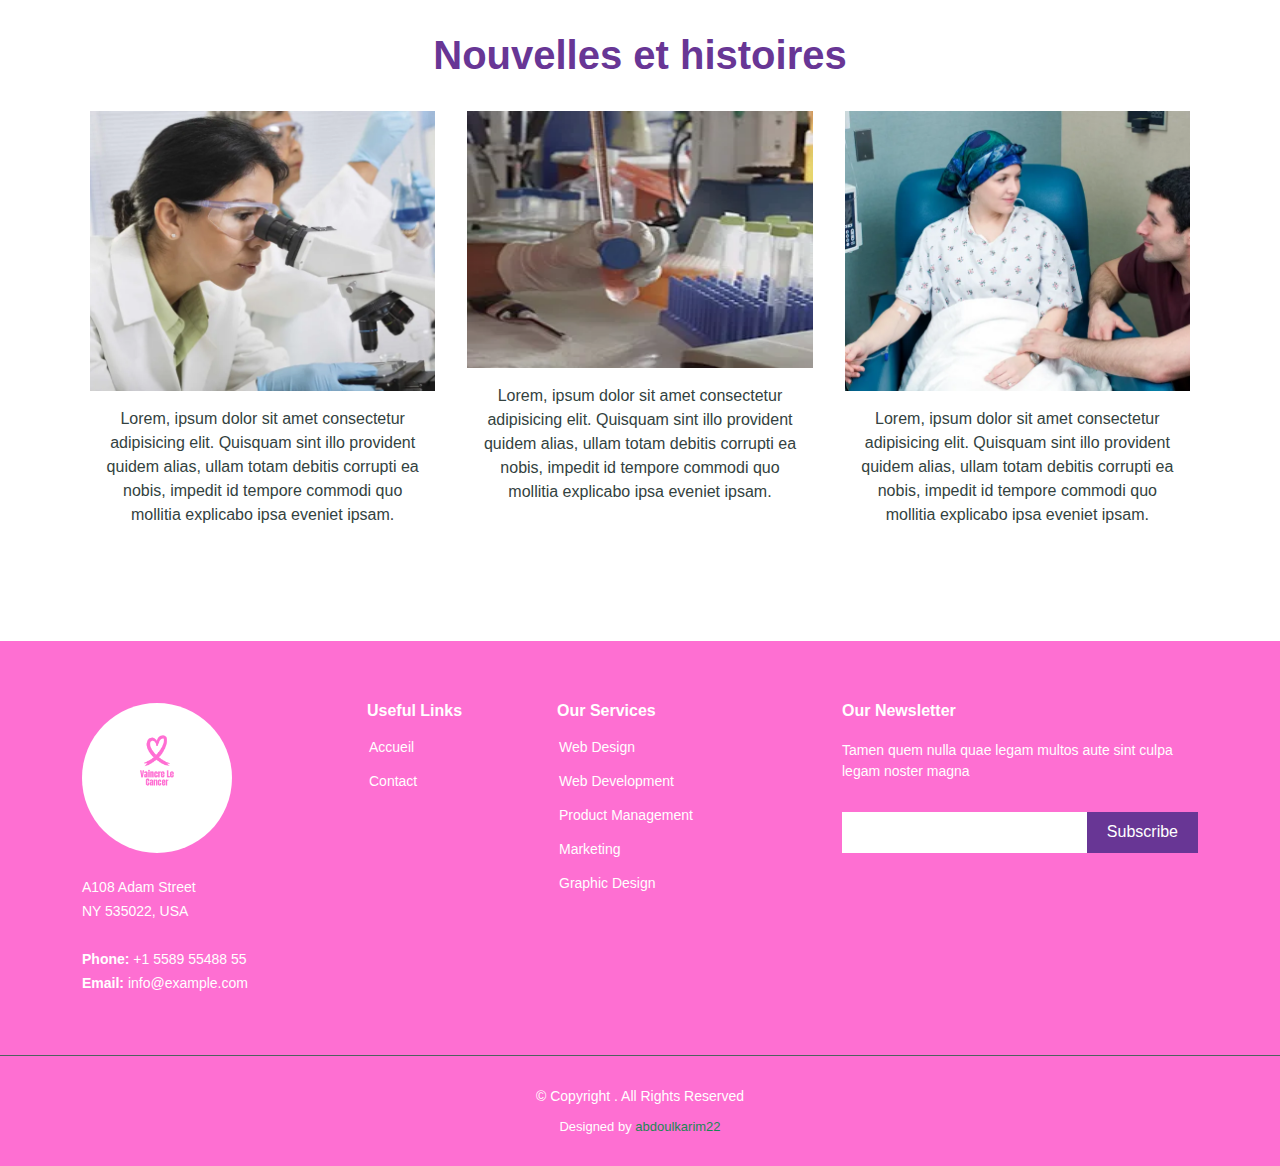
==== commit e472c6f0: "modifier" ====
--- a/cancersein.html
+++ b/cancersein.html
@@ -113,11 +113,10 @@
               <div class="col-lg-2 col-md-6 footer-links">
                 <h4>Useful Links</h4>
                 <ul>
-                  <li><i class="bx bx-chevron-right"></i> <a href="#">Home</a></li>
-                  <li><i class="bx bx-chevron-right"></i> <a href="#">About us</a></li>
-                  <li><i class="bx bx-chevron-right"></i> <a href="#">Services</a></li>
-                  <li><i class="bx bx-chevron-right"></i> <a href="#">Terms of service</a></li>
-                  <li><i class="bx bx-chevron-right"></i> <a href="#">Privacy policy</a></li>
+                    <ul>
+                        <li><i class="bx bx-chevron-right"></i> <a href="index.html">Accueil</a></li>
+                        <li><i class="bx bx-chevron-right"></i> <a href="contact.html">Contact</a></li>
+                      </ul>
                 </ul>
               </div>
     
@@ -150,7 +149,7 @@
             &copy; Copyright <strong><span></span></strong>. All Rights Reserved
           </div>
           <div class="credits">
-            Designed by <a href="https://github.com/abdoulkarim22?tab=repositories"><img src="img/" alt="">abdoulkarim22</a>
+            Designed by <a href="https://bootstrapmade.com/"><span class="text-success ">abdoulkarim22</span></a>
           </div>
         </div>
       </footer><!-- End Footer -->
